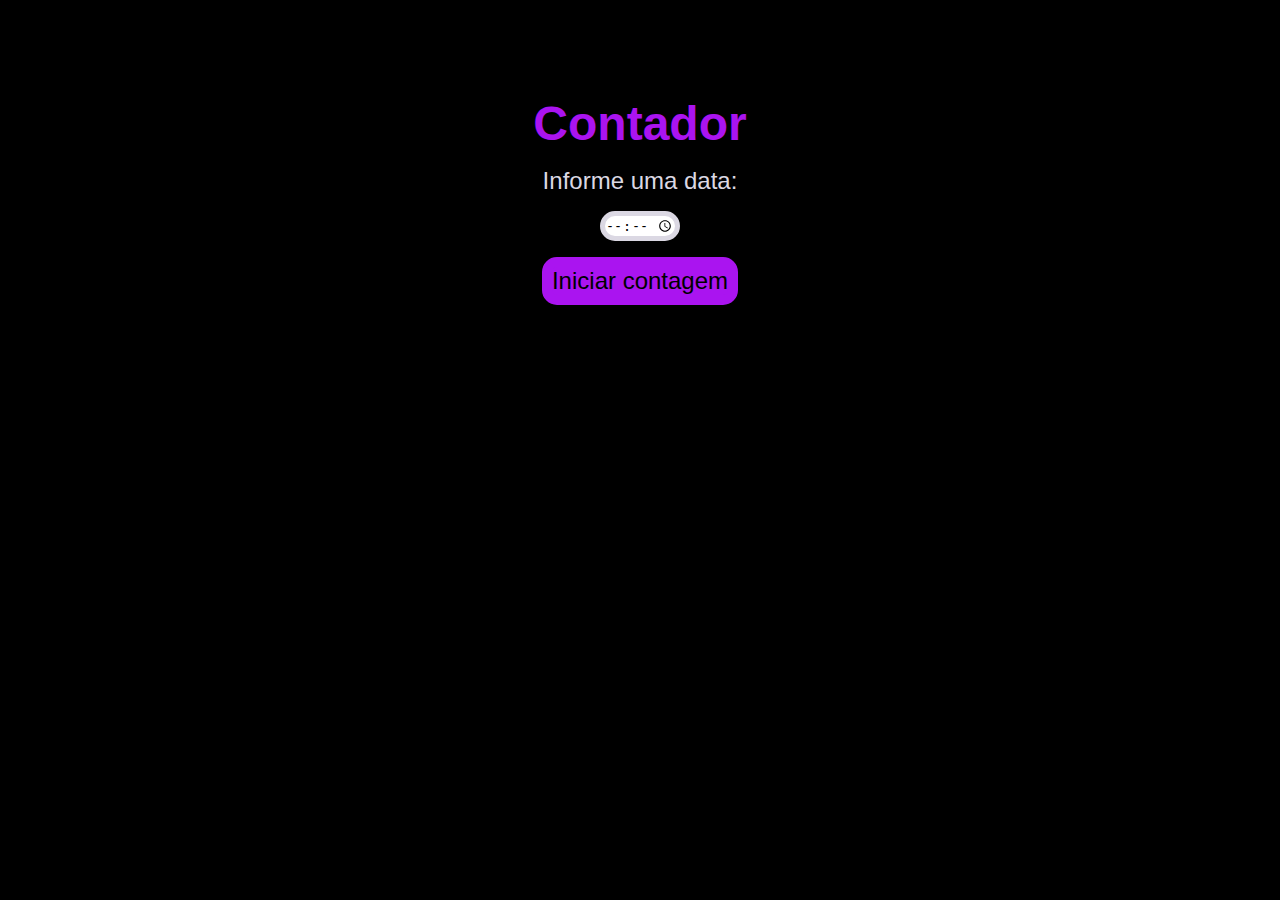
==== index.html @ 338c62da "setting up initial files" ====
<!DOCTYPE html>
<html lang="en">
  <head>
    <meta charset="UTF-8" />
    <meta http-equiv="X-UA-Compatible" content="IE=edge" />
    <meta name="viewport" content="width=device-width, initial-scale=1.0" />
    <title>Contador</title>
    <link rel="stylesheet" href="./styles/style.css" />
  </head>
  <body>
    <div class="container">
      <h1>Contador</h1>
      <label for="data">Informe uma data:</label>
      <input type="time" placeholder="00:00" />
      <button>Iniciar contagem</button>
    </div>
  </body>
</html>
---- styles/style.css ----
* {
  -webkit-box-sizing: border-box;
          box-sizing: border-box;
  margin: 0;
  padding: 0;
}

:root {
  font-size: 16px;
  font-family: sans-serif;
}

.container {
  display: -webkit-box;
  display: -ms-flexbox;
  display: flex;
  -webkit-box-orient: vertical;
  -webkit-box-direction: normal;
      -ms-flex-direction: column;
          flex-direction: column;
  -webkit-box-align: center;
      -ms-flex-align: center;
          align-items: center;
  gap: 1rem;
  margin-top: 6rem;
  height: 100%;
  font-size: 1.5rem;
}

.container h1 {
  color: #aa14f0;
}

.container label {
  color: #dbd8e3;
}

.container button {
  background-color: #aa14f0;
  color: black;
  border: 10px solid #aa14f0;
  border-radius: 15px;
  font-size: 1.5rem;
  cursor: pointer;
}

.container input {
  border: 5px solid #dbd8e3;
  border-radius: 15px;
  width: 5rem;
}

body {
  background-color: #000;
}
/*# sourceMappingURL=style.css.map */
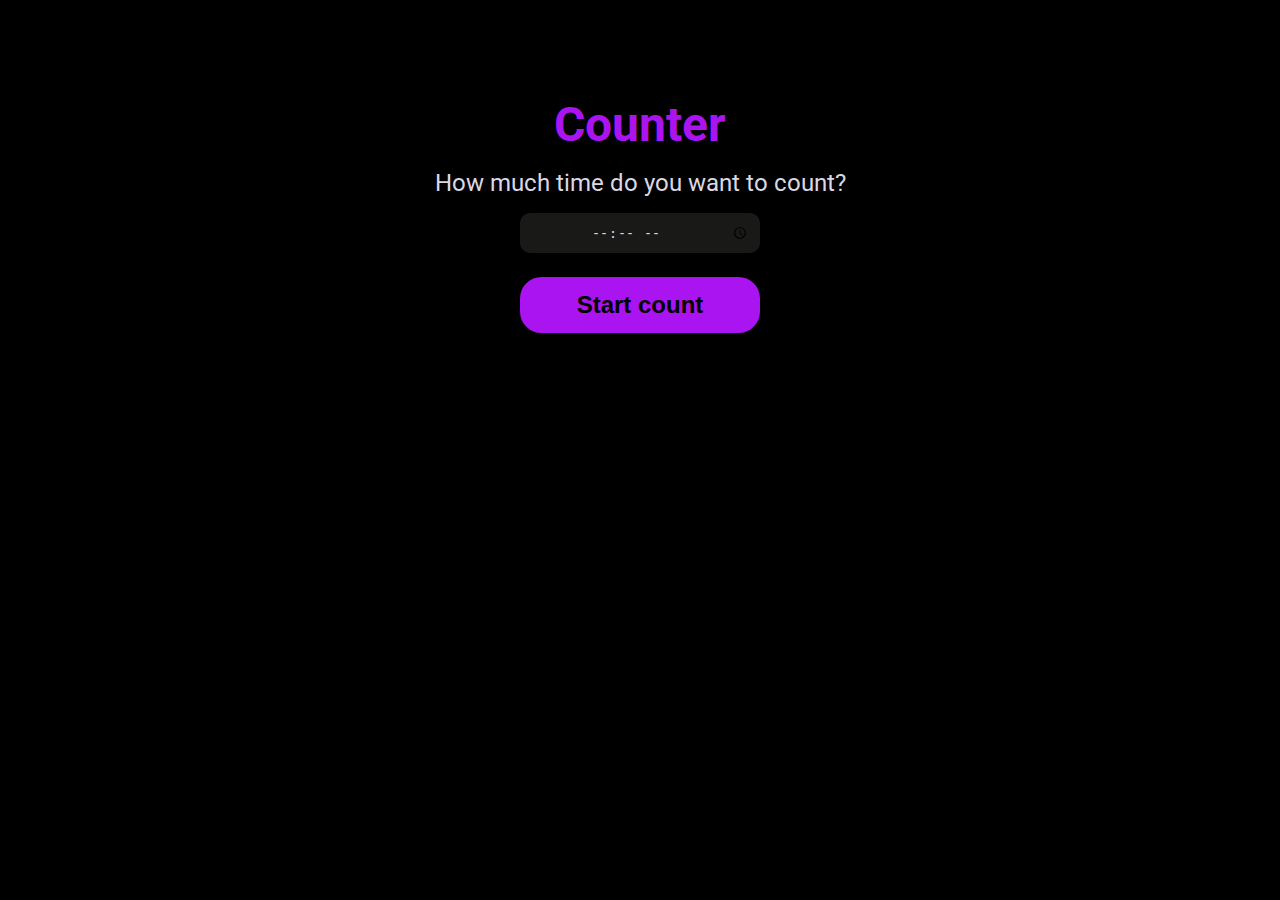
==== commit ec073538: "fixed index.html location" ====
--- a/index.html
+++ b/index.html
@@ -4,15 +4,18 @@
     <meta charset="UTF-8" />
     <meta http-equiv="X-UA-Compatible" content="IE=edge" />
     <meta name="viewport" content="width=device-width, initial-scale=1.0" />
-    <title>Contador</title>
-    <link rel="stylesheet" href="./styles/style.css" />
+    <link rel="shortcut icon" href="/img/clock-svgrepo-com.svg" />
+    <title>Counter</title>
+    <link rel="stylesheet" href="styles/base.css" />
+    <link rel="stylesheet" href="styles/home.css" />
   </head>
   <body>
     <div class="container">
-      <h1>Contador</h1>
-      <label for="data">Informe uma data:</label>
+      <h1>Counter</h1>
+      <label for="data">How much time do you want to count?</label>
       <input type="time" placeholder="00:00" />
-      <button>Iniciar contagem</button>
+      <button onclick="startCount()">Start count</button>
     </div>
   </body>
+  <script src="/js/main.js"></script>
 </html>
--- a/styles/base.css
+++ b/styles/base.css
@@ -0,0 +1,39 @@
+@import url('https://fonts.googleapis.com/css2?family=Roboto:wght@500&display=swap');
+* {
+  -webkit-box-sizing: border-box;
+  box-sizing: border-box;
+  margin: 0;
+  padding: 0;
+}
+:root {
+  font-size: 16px;
+  font-family: 'Roboto';
+  --bg-color: #000;
+  --main-color: #aa14f0;
+  --secondary-color: #56565a;
+  --text-color: #dbd8e3;
+}
+
+body {
+  background-color: var(--bg-color);
+}
+
+button {
+  background-color: var(--main-color);
+  color: black;
+  border: 10px solid var(--main-color);
+  border-radius: 1.35rem;
+  font-size: 1.5rem;
+  font-weight: 600;
+  cursor: pointer;
+  margin-top: 0.5rem;
+  height: 3.5rem;
+  width: 15rem;
+}
+
+h1 {
+  color: var(--main-color);
+}
+label {
+  color: var(--text-color);
+}
--- a/styles/home.css
+++ b/styles/home.css
@@ -0,0 +1,26 @@
+.container {
+  display: -webkit-box;
+  display: -ms-flexbox;
+  display: flex;
+  -webkit-box-orient: vertical;
+  -webkit-box-direction: normal;
+  -ms-flex-direction: column;
+  flex-direction: column;
+  -webkit-box-align: center;
+  -ms-flex-align: center;
+  align-items: center;
+  gap: 1rem;
+  margin-top: 6rem;
+  height: 100%;
+  font-size: 1.5rem;
+}
+.container input {
+  border: 10px solid #191a18;
+  border-radius: 10px;
+  width: 15rem;
+  height: 2.5rem;
+  text-align: center;
+  background-color: #191a18;
+  color: #dbd8e3;
+  margin-top: auto;
+}
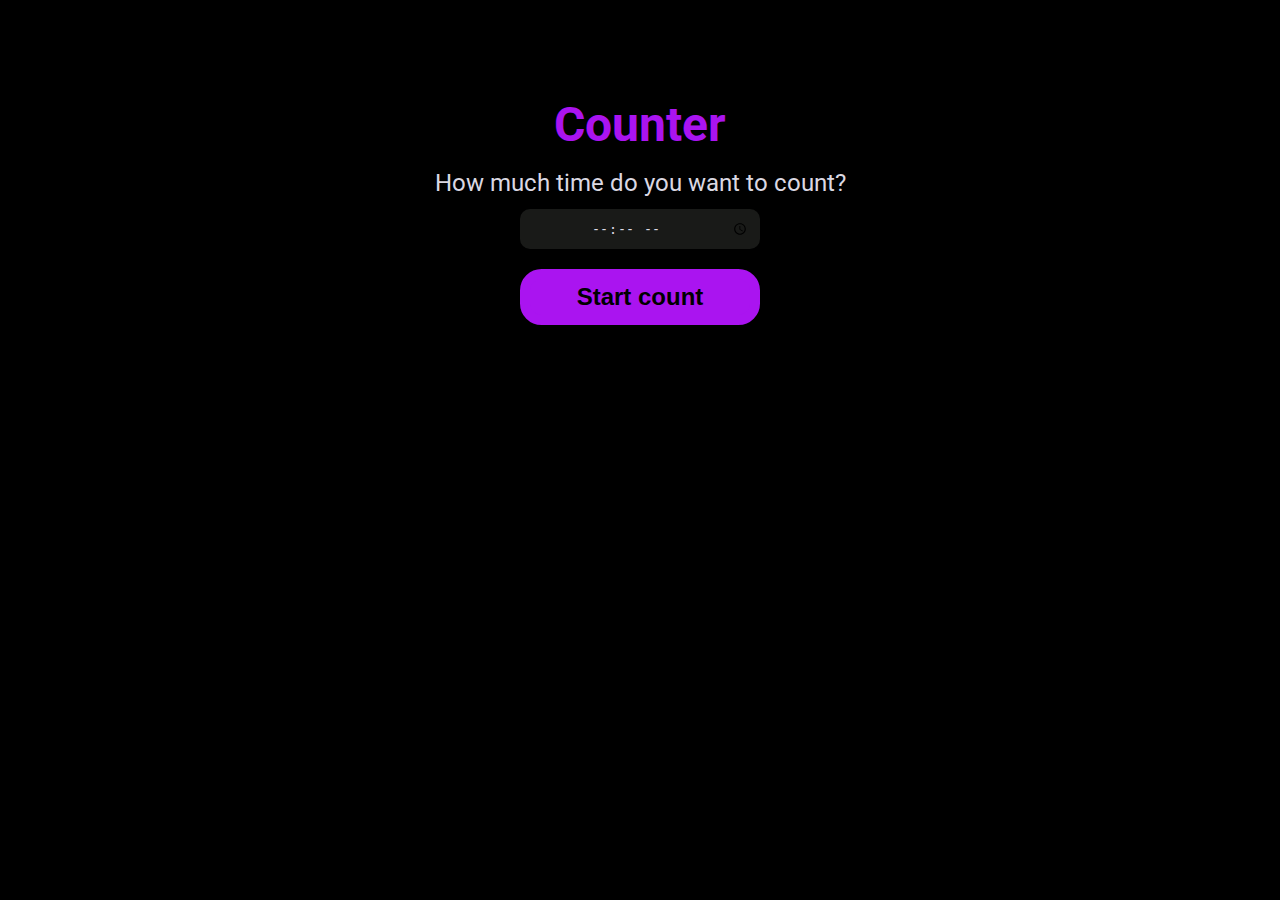
==== commit bba5e35f: "added form and fixed css" ====
--- a/index.html
+++ b/index.html
@@ -12,9 +12,11 @@
   <body>
     <div class="container">
       <h1>Counter</h1>
-      <label for="data">How much time do you want to count?</label>
-      <input type="time" placeholder="00:00" />
-      <button onclick="startCount()">Start count</button>
+      <form>
+        <label for="data">How much time do you want to count?</label>
+        <input type="time" placeholder="00:00" class="timeInput" />
+        <button class="startButton">Start count</button>
+      </form>
     </div>
   </body>
   <script src="/js/main.js"></script>
--- a/styles/home.css
+++ b/styles/home.css
@@ -15,6 +15,7 @@
   font-size: 1.5rem;
 }
 .container input {
+  display: block;
   border: 10px solid #191a18;
   border-radius: 10px;
   width: 15rem;
@@ -22,5 +23,10 @@
   text-align: center;
   background-color: #191a18;
   color: #dbd8e3;
-  margin-top: auto;
 }
+form {
+  display: flex;
+  flex-direction: column;
+  align-items: center;
+  gap: 0.75rem;
+}
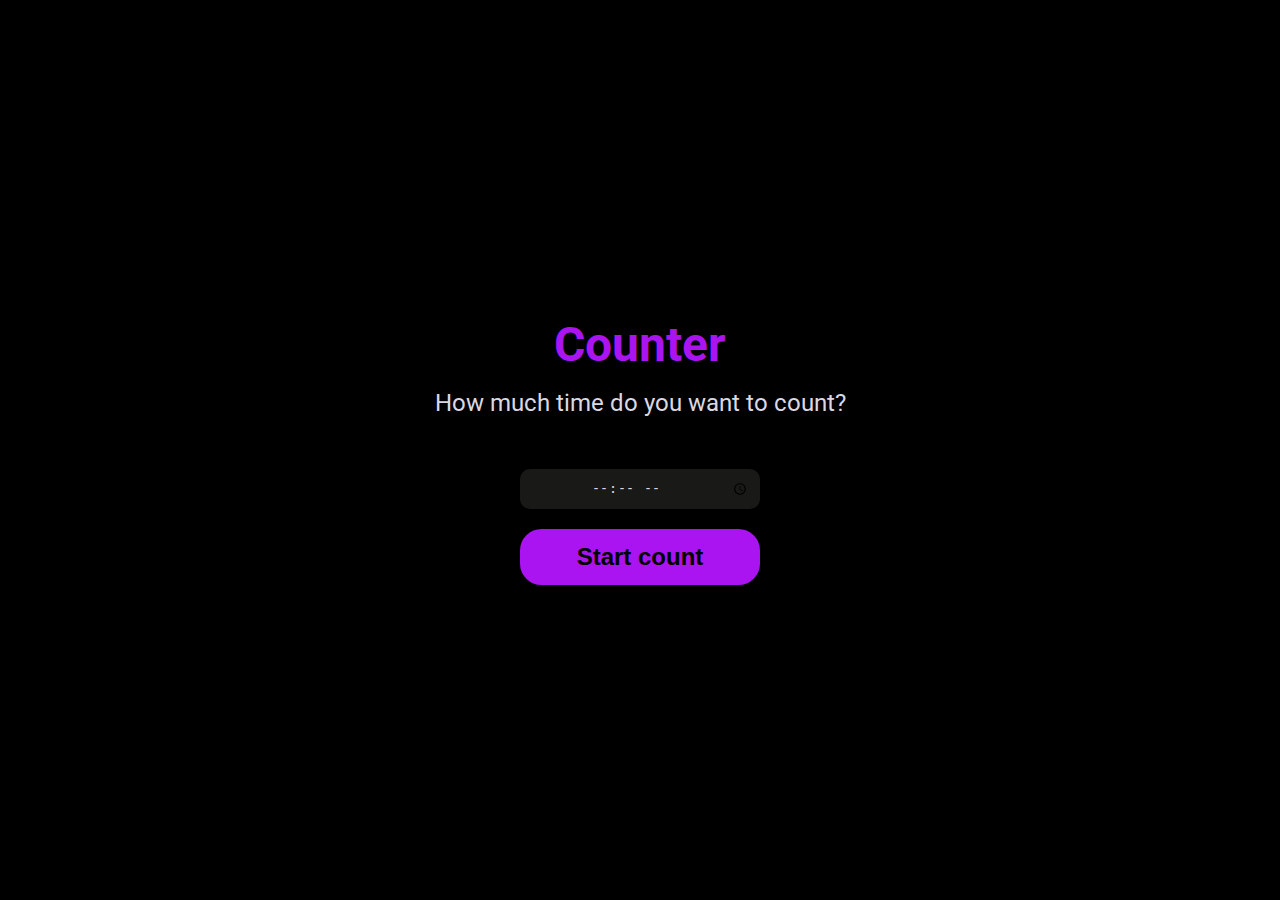
==== commit e39e764f: "added error message when adding 00:00 as a value" ====
--- a/index.html
+++ b/index.html
@@ -1,23 +1,27 @@
 <!DOCTYPE html>
 <html lang="en">
-  <head>
-    <meta charset="UTF-8" />
-    <meta http-equiv="X-UA-Compatible" content="IE=edge" />
-    <meta name="viewport" content="width=device-width, initial-scale=1.0" />
-    <link rel="shortcut icon" href="/img/clock-svgrepo-com.svg" />
-    <title>Counter</title>
-    <link rel="stylesheet" href="styles/base.css" />
-    <link rel="stylesheet" href="styles/home.css" />
-  </head>
-  <body>
-    <div class="container">
-      <h1>Counter</h1>
-      <form>
-        <label for="data">How much time do you want to count?</label>
-        <input type="time" placeholder="00:00" class="timeInput" />
-        <button class="startButton">Start count</button>
-      </form>
-    </div>
-  </body>
-  <script src="/js/main.js"></script>
-</html>
+
+<meta>
+<meta charset="UTF-8" />
+<meta http-equiv="X-UA-Compatible" content="IE=edge" />
+<meta name="viewport" content="width=device-width, initial-scale=1.0" />
+<link rel="shortcut icon" href="/img/clock-svgrepo-com.svg" />
+<title>Counter</title>
+<link rel="stylesheet" href="styles/base.css" />
+<link rel="stylesheet" href="styles/home.css" />
+</meta>
+
+<body>
+  <div class="container">
+    <h1>Counter</h1>
+    <form>
+      <label for="data">How much time do you want to count?</label>
+      <div id="error">Please insert a value greater than zero!</div>
+      <input type="time" placeholder="00:00" class="timeInput" />
+      <button class="startButton" data-key="Enter">Start count</button>
+    </form>
+  </div>
+</body>
+<script src="/src/main.js"></script>
+
+</html>--- a/styles/home.css
+++ b/styles/home.css
@@ -9,9 +9,9 @@
   -webkit-box-align: center;
   -ms-flex-align: center;
   align-items: center;
+  justify-content: center;
   gap: 1rem;
-  margin-top: 6rem;
-  height: 100%;
+  height: 100vh;
   font-size: 1.5rem;
 }
 .container input {
@@ -28,5 +28,19 @@
   display: flex;
   flex-direction: column;
   align-items: center;
+  text-align: center;
   gap: 0.75rem;
 }
+
+.error {
+  background-color: var(--main-color);
+  color: var(--text-color);
+  padding: 5px;
+  border-radius: 15px;
+}
+
+@media (max-width: 700px) and (orientation: portrait) {
+  .container {
+    font-size: 1.5rem;
+  }
+}
